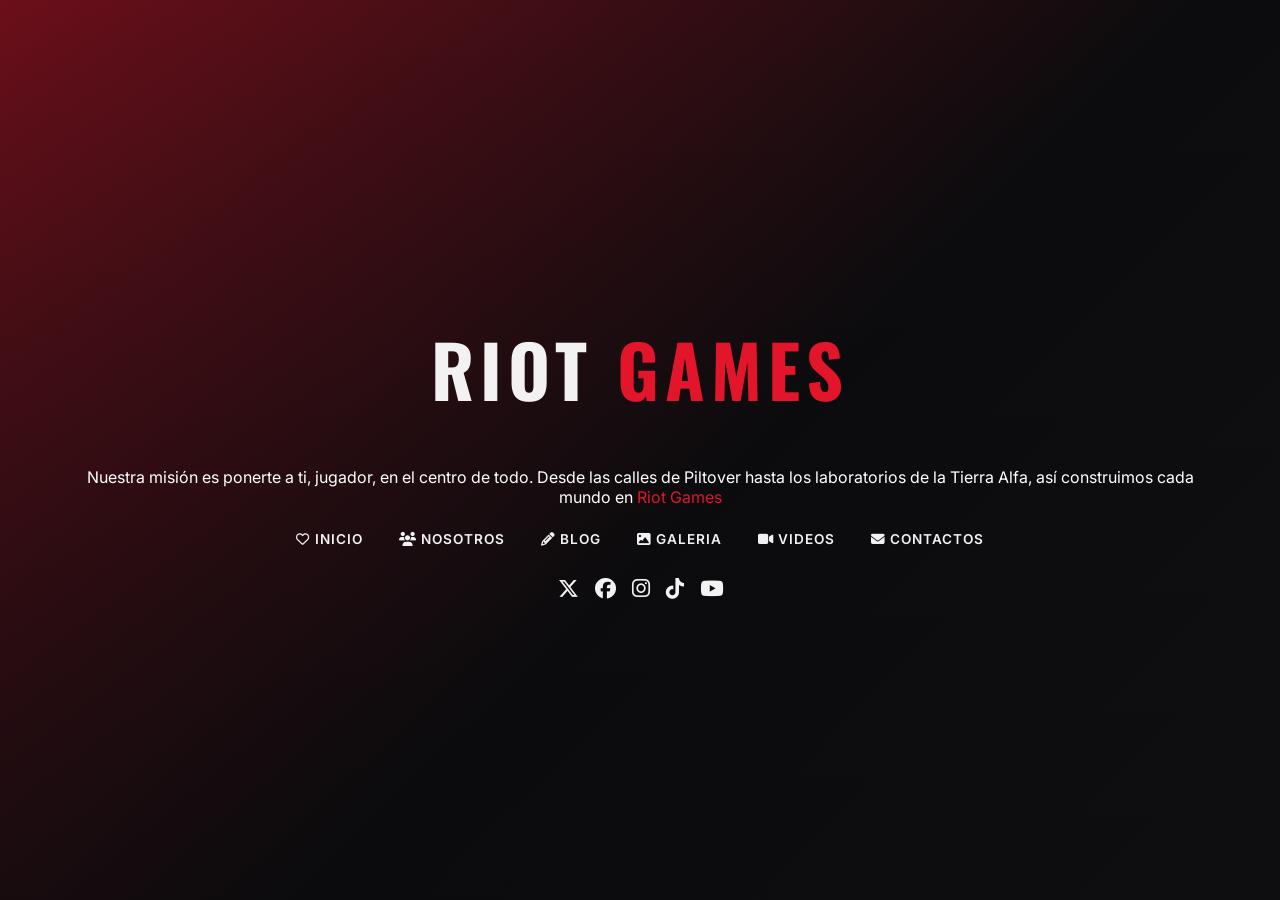
==== index.html @ 193c3761 "pagina-web-riotgames" ====
<!DOCTYPE html>
<html lang="es">
<head>
    <meta charset="UTF-8">
    <meta name="viewport" content="width=device-width, initial-scale=1.0">
    <title>Riot Games | Inicio</title>
    <link rel="preconnect" href="https://fonts.googleapis.com">
    <link href="https://fonts.googleapis.com/css2?family=Oswald:wght@500;600;700&family=Inter:wght@400;500;600&display=swap" rel="stylesheet">
    <link rel="stylesheet" href="css/estilos.css">
    <link rel="stylesheet" href="css/all.min.css">
    <link rel="shortcut icon" href="https://www.riotgames.com/assets/img/meta/04fa9e7e9b64fc21382fba33a1f436c2/meta-icon-1000x1000.jpg" type="image/jpeg">
</head>
<body class="fondo-contacto">
    
    <audio src="audio/League Client_ Summoner's Rift - In Queue.mp3" autoplay loop></audio>

    <main>
        <div id="contenedor">
            <h1>RIOT <span>GAMES</span></h1>
            <p class="tagline"></p>Nuestra misión es ponerte a ti, jugador, en el centro de todo. Desde las calles de Piltover hasta los laboratorios de la Tierra Alfa, así construimos cada mundo en <span class="acento">Riot Games</span></p>
            <nav>
                <ul class="menu">
                    <li><a href="index.html"><i class="fa-regular fa-heart"></i> Inicio</a></li>
                    <li><a href="nosotros.html"><i class="fa-solid fa-users"></i> Nosotros</a></li>
                    <li><a href="blog.html"><i class="fa-solid fa-pencil"></i> Blog</a></li>
                    <li><a href="galeria.html"><i class="fa-solid fa-image"></i> Galeria</a></li>
                    <li><a href="videos.html"><i class="fa-solid fa-video"></i> Videos</a></li>
                    <li><a href="contactos.html"><i class="fa-solid fa-envelope"></i> Contactos</a></li>
                </ul>
            </nav>
            <div>
                <ul class="redes">
                    <li><a href="https://twitter.com/riotgames" target="_blank"><i class="fa-brands fa-x-twitter fa-xl"></i></a></li>
                    <li><a href="https://www.facebook.com/RiotGames/" target="_blank"><i class="fa-brands fa-facebook fa-xl"></i></a></li>
                    <li><a href="https://www.instagram.com/riotgames/" target="_blank"><i class="fa-brands fa-instagram fa-xl"></i></a></li>
                    <li><a href="https://www.tiktok.com/@riotgames" target="_blank"><i class="fa-brands fa-tiktok fa-xl"></i></a></li>
                    <li><a href="https://www.youtube.com/riotgames" target="_blank"><i class="fa-brands fa-youtube fa-xl"></i></a></li>
                </ul>
            </div>
        </div>
    </main>
</body>
</html>
---- css/estilos.css ----
*{
    margin:0;
    padding:0;
    box-sizing: border-box;
    --color1:#E2152B;   
    --color2:#0E0E10;   
    --color3:#C89B3C;   
    --color4:#F2F2F2;   
    --color5:#1A1A1D;   
}
body{
    font-family: 'Inter', Helvetica, Arial, sans-serif;
    background-color: var(--color2);
    color: var(--color4);
}
main{
    min-height: 100vh;
    background: linear-gradient(rgba(10,10,12,0.55),rgba(10,10,12,0.75)),
    url("https://www.riotgames.com/darkroom/1400/a7b7f314bb8ef2082bc2bfa178cf875e:5621c4973cb066cdeb13167e8aa49e88/tot-s3-twilights-end-riotgames-homepage-background-3840x1600.png") no-repeat center center fixed;
    background-size:cover;
    color:white;
}

#contenedor{
    position:absolute;
    top:50%;
    left:50%;
    transform: translateX(-50%) translateY(-50%);
    text-align: center;
    width: 90%;
}
#navegador{
    position: sticky;
    top:0;
    background-color: var(--color2);
    z-index: 20;
    border-bottom:2px solid var(--color1);
}
#navegador h1{
    font-size: 1.8em;
    letter-spacing: 3px;
    padding: 16px 10px 0 10px;
}
.menu{
    display: flex;
    list-style-type: none;
    justify-content: center;
    flex-wrap: wrap;
    margin:15px;
}
.menu li{
    padding:6px 4px;
}
.menu li a{
    text-decoration: none;
    padding:10px 14px;
    text-transform: uppercase;
    letter-spacing: 1px;
    font-size: 0.85em;
    font-weight: 600;
    color:var(--color4);
    transition: color .2s ease, opacity .2s ease;
}
.menu li a:hover{
    color: var(--color1);
}
#caf a{
    color: var(--color1) !important;
    border-bottom: 2px solid var(--color1);
}

.redes{
    display: flex;
    list-style-type: none;
    justify-content: center;
}
.redes li a{
    padding: 8px;
    display:block;
}
.redes li a i{
    color: var(--color4);
    font-size: 1.3em;
    transition: color .2s ease;
}
.redes li a:hover i{
    color: var(--color1);
}

h1{
    font-family: 'Oswald', 'Helvetica', sans-serif;
    font-size: 4.5em;
    letter-spacing: 6px;
    padding:20px;
    text-transform: uppercase;
    text-align: center;
    color: var(--color4);
}
h1 span{
    color: var(--color1);
}
h1 a{
    color:var(--color4);
    text-decoration: none;
}
h1 a:hover{
    color: var(--color1);
}
span.acento{
    color: var(--color1);
    font-style: normal;
}
h2{
    font-family: 'Oswald', sans-serif;
    font-size: 1.4em;
    margin: 18px 0;
    text-align: center;
    letter-spacing: 1px;
    color: var(--color4);
}
.tagline{
    font-size: 1.15em;
    max-width: 700px;
    margin: 10px auto 25px auto;
    color: var(--color4);
    opacity: 0.9;
}
.pagina{
    width: 70%;
    margin:auto;
    min-height: 100vh;
}
.pagina h1{
    font-size: 2.2em;
    padding: 14px;
    letter-spacing: 4px;
}
#contenido{
    padding:25px 10px;
}
#contenido p{
    text-align: justify;
    padding:14px 0;
    color: var(--color4);
    line-height: 1.6em;
}
figure{
    float:right;
    text-align: center;
    font-size: 0.8em;
    color: var(--color3);
    margin: 0 0 10px 15px;
}
.foto-blog{
    width: 100%;
    max-height: 380px;
    object-fit: cover;
    border-radius: 4px;
    border: 1px solid var(--color1);
    margin-bottom: 10px;
}
.foto-secundaria{
    float:left;
    margin:10px 15px 10px 0;
    border-radius: 4px;
}
.foto-secundaria.derecha{
    float:right;
    margin:10px 0 10px 15px;
}
hr.divisor{
    border: none;
    border-top: 1px dashed var(--color3);
    margin: 15px 0;
}
#galeria {
  margin: auto;
  display: flex;
  flex-direction: row;
  justify-content: center;
  align-items: center;
  flex-wrap: wrap;
}
.item {
    width: 30%;
    margin:12px;
    text-align: center;
    background: var(--color5);
    padding: 10px;
    border-radius: 6px;
}
.item img {
  width:100%;
  aspect-ratio: 16/10;
  object-fit: cover;
  border-radius: 4px;
  box-shadow: 4px 4px 0 var(--color1);
}
.item a{
    opacity: 0.85;
}
.item a:hover{
    opacity: 1;
}
#contenido .item p{
    text-align: center;
    color:var(--color3);
    font-style: italic;
    padding: 8px 0 0 0;
}
.video{
    border:3px solid var(--color1);
    position:relative;
    padding-bottom: 56.25%;
    height:0 ;
    margin: 15px 0;
}
.video iframe{
    width: 100%;
    position:absolute;
    top:0;
    left:0;
    height: 100%;
}
.footer-final{
    text-align: center;
    padding: 25px 10px;
}
.fondo-contacto{
    background: linear-gradient(135deg, var(--color1) 0%, var(--color2) 55%, var(--color5) 100%);
}
.grid-contacto{
    display: grid;
    grid-template-columns: 1fr 1fr;
    gap: 30px;
    padding: 30px 10px;
}
.bloque{
    background: rgba(15,15,17,0.75);
    border: 1px solid var(--color3);
    border-radius: 8px;
    padding: 20px;
}
.bloque h3{
    font-family: 'Oswald', sans-serif;
    color: var(--color3);
    text-transform: uppercase;
    letter-spacing: 1px;
    margin-bottom: 15px;
    border-bottom: 2px solid var(--color1);
    padding-bottom: 8px;
}
table.tabla-contacto{
    width: 100%;
    border-collapse: collapse;
}
table.tabla-contacto th,
table.tabla-contacto td{
    text-align: left;
    padding: 10px;
    border-bottom: 1px solid #333;
    vertical-align: top;
    font-size: 0.95em;
}
table.tabla-contacto th{
    width: 35%;
    color: var(--color3);
    font-weight: 600;
}
.imagen-degradado{
    position: relative;
    margin-top: 15px;
    border-radius: 6px;
    overflow: hidden;
}
.imagen-degradado img{
    width: 100%;
    display: block;
}
.imagen-degradado::after{
    content:"";
    position: absolute;
    inset:0;
    background: linear-gradient(180deg, rgba(226,21,43,0) 0%, rgba(14,14,16,0.9) 100%);
}
.imagen-degradado span{
    position:absolute;
    bottom: 12px;
    left: 12px;
    z-index: 2;
    font-family: 'Oswald', sans-serif;
    letter-spacing: 1px;
    text-transform: uppercase;
    font-size: 0.85em;
    color: var(--color4);
}

form.formulario-contacto label{
    display:block;
    margin-top: 12px;
    margin-bottom: 4px;
    font-size: 0.9em;
    color: var(--color4);
}
form.formulario-contacto input,
form.formulario-contacto textarea,
form.formulario-contacto select{
    width: 100%;
    padding: 10px;
    border-radius: 4px;
    border: 1px solid #444;
    background: var(--color2);
    color: var(--color4);
    font-family: inherit;
}
form.formulario-contacto textarea{
    resize: vertical;
    min-height: 100px;
}
form.formulario-contacto .obligatorio{
    color: var(--color1);
}
form.formulario-contacto button{
    margin-top: 16px;
    width: 100%;
    padding: 12px;
    background: var(--color1);
    border: none;
    color: white;
    text-transform: uppercase;
    letter-spacing: 1px;
    font-weight: 700;
    border-radius: 4px;
    cursor: pointer;
    transition: background .2s ease;
}
form.formulario-contacto button:hover{
    background: #b30f21;
}
.mapa-wrapper{
    grid-column: 1 / -1;
}
.mapa-wrapper iframe{
    width: 100%;
    height: 380px;
    border: 1px solid var(--color3);
    border-radius: 8px;
}
.barra-titulo{
    background: var(--color5);
    border-left: 5px solid var(--color1);
    padding: 14px 20px;
    margin: 20px 0;
}
.barra-titulo h2{
    text-align: left;
    margin:0;
    font-size: 1.6em;
    text-transform: uppercase;
    letter-spacing: 2px;
}
.grid-nosotros{
    display: grid;
    grid-template-columns: 1fr 1fr 1fr;
    grid-template-areas:
        "intro intro lateral"
        "texto texto lateral"
        "img1 img2 lateral";
    gap: 18px;
    padding: 10px 0 30px 0;
}
.area-intro{ grid-area: intro; }
.area-texto{ grid-area: texto; }
.area-lateral{ grid-area: lateral; }
.area-img1{ grid-area: img1; }
.area-img2{ grid-area: img2; }

.area-intro h3{
    font-family: 'Oswald', sans-serif;
    font-size: 1.3em;
    color: var(--color3);
    text-transform: uppercase;
    letter-spacing: 1px;
}
.area-texto{
    columns: 2;
    column-gap: 28px;
    text-align: justify;
    line-height: 1.6em;
}
.area-texto p{
    margin-bottom: 12px;
    break-inside: avoid;
}
.area-lateral img{
    width: 100%;
    height: 100%;
    object-fit: cover;
    border-radius: 6px;
    border: 1px solid var(--color1);
}
.area-img1 img,
.area-img2 img{
    width: 100%;
    height: 220px;
    object-fit: cover;
    border-radius: 6px;
    border: 1px solid var(--color3);
}
.area-img1 figcaption,
.area-img2 figcaption{
    text-align: center;
    font-size: 0.8em;
    color: var(--color3);
    margin-top: 6px;
}
.barra-final{
    background: var(--color5);
    text-align: center;
    padding: 14px;
    margin-top: 10px;
    letter-spacing: 1px;
    font-size: 0.9em;
}
@media (max-width: 900px){
    .pagina{ width: 92%; }
    h1{ font-size: 2.6em; }
    .item{ width: 45%; }
    .grid-contacto{ grid-template-columns: 1fr; }
    .grid-nosotros{
        grid-template-columns: 1fr 1fr;
        grid-template-areas:
            "intro intro"
            "texto texto"
            "lateral lateral"
            "img1 img2";
    }
    .area-texto{ columns: 1; }
}
@media (max-width: 600px){
    .item{ width: 100%; }
    .grid-nosotros{
        grid-template-columns: 1fr;
        grid-template-areas:
            "intro"
            "texto"
            "lateral"
            "img1"
            "img2";
    }
}
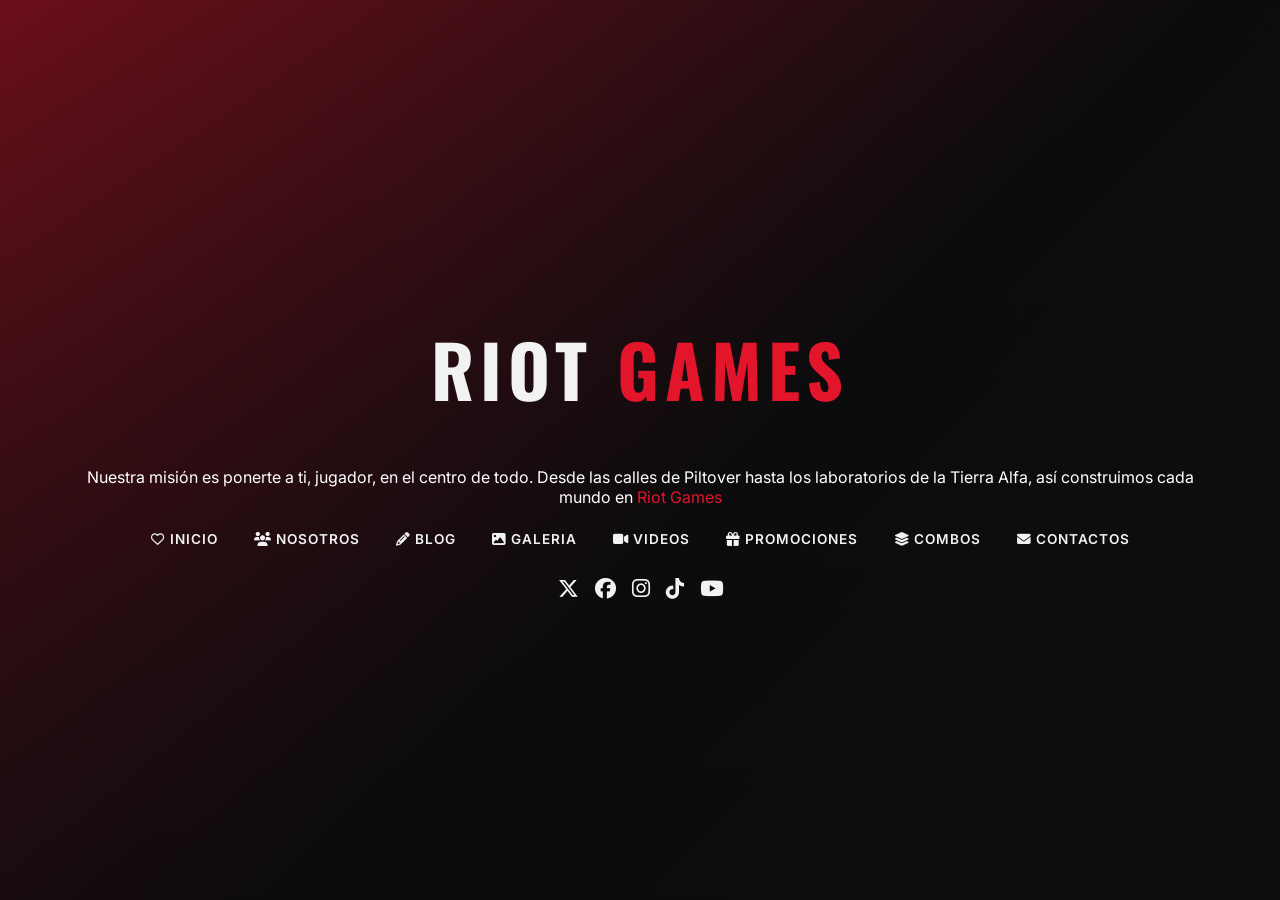
==== commit 58bad589: "pagina-web-riotgames2" ====
--- a/index.html
+++ b/index.html
@@ -25,6 +25,8 @@
                     <li><a href="blog.html"><i class="fa-solid fa-pencil"></i> Blog</a></li>
                     <li><a href="galeria.html"><i class="fa-solid fa-image"></i> Galeria</a></li>
                     <li><a href="videos.html"><i class="fa-solid fa-video"></i> Videos</a></li>
+                    <li><a href="promociones.html"><i class="fa-solid fa-gift"></i> Promociones</a></li>
+                    <li><a href="combos.html"><i class="fa-solid fa-layer-group"></i> Combos</a></li>
                     <li><a href="contactos.html"><i class="fa-solid fa-envelope"></i> Contactos</a></li>
                 </ul>
             </nav>
--- a/css/estilos.css
+++ b/css/estilos.css
@@ -422,6 +422,92 @@
     letter-spacing: 1px;
     font-size: 0.9em;
 }
+.intro-promo{
+    text-align: center;
+    max-width: 700px;
+    margin: 0 auto 30px auto;
+    color: var(--color4);
+    opacity: 0.9;
+}
+.promo-grid{
+    display: flex;
+    flex-wrap: wrap;
+    justify-content: center;
+    gap: 24px;
+    padding: 10px 0 30px 0;
+}
+.promo-box{
+    background: var(--color5);
+    border: 2px solid var(--color3);
+    border-radius: 10px;
+    padding: 25px;
+    width: 300px;
+    text-align: center;
+    animation: pulso-dorado 2.4s ease-in-out infinite;
+}
+@keyframes pulso-dorado{
+    0%, 100%{ box-shadow: 0 0 8px rgba(200,155,60,0.35); transform: translateY(0); }
+    50%{ box-shadow: 0 0 22px rgba(226,21,43,0.65); transform: translateY(-4px); }
+}
+.promo-box h3{
+    font-family: 'Oswald', sans-serif;
+    color: var(--color1);
+    text-transform: uppercase;
+    letter-spacing: 1px;
+    font-size: 1.15em;
+    margin-bottom: 12px;
+}
+.promo-box p{
+    font-size: 0.92em;
+    color: var(--color4);
+    line-height: 1.5em;
+    margin-bottom: 18px;
+    min-height: 65px;
+}
+.promo-box .etiqueta{
+    display: inline-block;
+    background: var(--color1);
+    color: white;
+    font-size: 0.75em;
+    text-transform: uppercase;
+    letter-spacing: 1px;
+    padding: 4px 10px;
+    border-radius: 4px;
+    margin-bottom: 14px;
+}
+.btn-reclamar{
+    background: var(--color3);
+    color: var(--color2);
+    border: none;
+    padding: 10px 20px;
+    border-radius: 4px;
+    text-transform: uppercase;
+    letter-spacing: 1px;
+    font-weight: 600;
+    font-size: 0.85em;
+    cursor: pointer;
+    transition: background .2s ease, transform .2s ease;
+}
+.btn-reclamar:hover{
+    background: var(--color1);
+    color: white;
+    transform: scale(1.04);
+}
+.banner-social{
+    text-align: center;
+    max-width: 700px;
+    margin: 10px auto 35px auto;
+    padding: 16px;
+    border-top: 1px dashed var(--color3);
+    border-bottom: 1px dashed var(--color3);
+    font-size: 0.9em;
+    color: var(--color3);
+    letter-spacing: 1px;
+}
+@media (max-width: 700px){
+    .promo-box{ width: 100%; max-width: 340px; }
+}
+
 @media (max-width: 900px){
     .pagina{ width: 92%; }
     h1{ font-size: 2.6em; }
